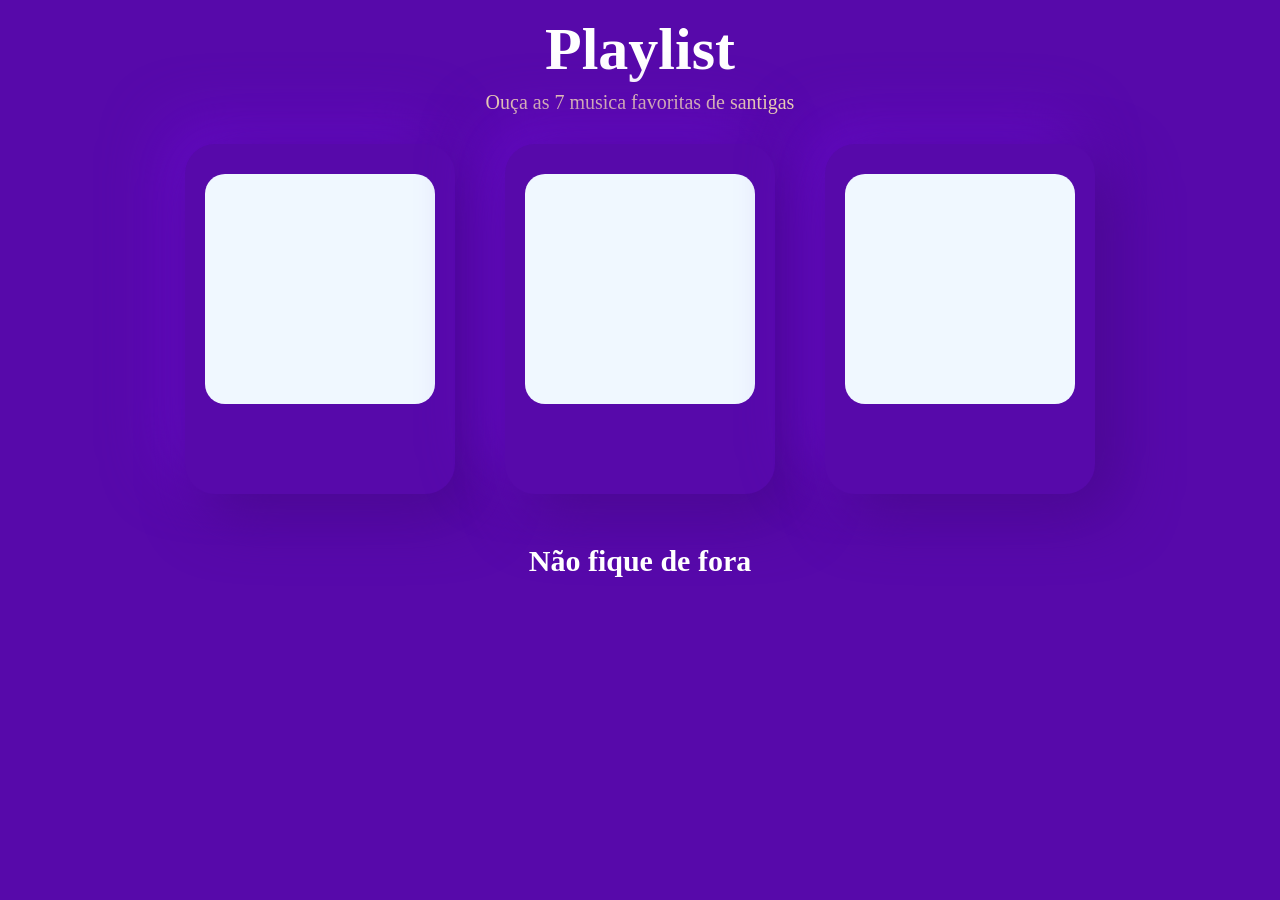
==== principal.html @ d66cbfe3 "Atualização 3 gogog" ====
<!DOCTYPE html>
<html lang="pt-br">
<head>
    <meta charset="UTF-8">
    <meta http-equiv="X-UA-Compatible" content="IE=edge">
    <meta name="viewport" content="width=device-width, initial-scale=1.0">
    <title>Minha musica</title>
    <link rel="stylesheet" href="estilo.css">
</head>
<body>
    <main>
        <div class="titulo">
            <h1>Playlist</h1>
            <p>Ouça as 7 musica favoritas de santigas</p>
        </div>
        <div class="playlist">
            <div class="musica" id="musica1">
                <div class="imagem" id="imagem1">
                </div>
            </div>
            <div class="musica" id="musica2">
                <div class="imagem" id="imagem2">
                </div>
            </div>
            <div class="musica" id="musica3">
                <div class="imagem" id="imagem3">
                </div>
            </div>
        </div>
        <div id="rodape">
            <h1>Não fique de fora</h1>
        </div>
    </main>

</body>
</html>
---- estilo.css ----
@charset "UFT-8";
*{
    margin: 0;
    padding: 0;
    box-sizing: border-box;
}

body {
    background-color: #5709aa;
}

.titulo{
    text-align: center;
}

.titulo > h1 {
    font-size: 60px;
    color: white;
    margin: auto;
    padding-top: 15px;
}

.titulo > p{
    font-size: 20px;
    color: wheat;
    margin: auto;
    padding-top: 7px;
    margin-bottom: 30px;
}

.playlist{
    display: flex;
    flex-direction: row; /*Eixo principal*/
    justify-content: center; /*Eixo principal*/
    align-items: center;
    gap: 50px;
    flex-wrap: wrap;
}
.musica{
    width: 270px;
    height: 350px;
    border-radius: 30px;
    background: #5709aa;
    box-shadow:  20px 20px 60px #4a0891,
                 -20px -20px 60px #640ac4;
    display: flex;
    justify-content: center;
    padding-top: 30px;
}

.imagem{
    border-radius: 20px;
    width: 230px;
    height: 230px;
    background-color: aliceblue;
}

#rodape{
    text-align: center;
}

#rodape > h1 {
    font-size: 30px;
    color: white;
    margin: auto;
    padding-top: 50px;
}
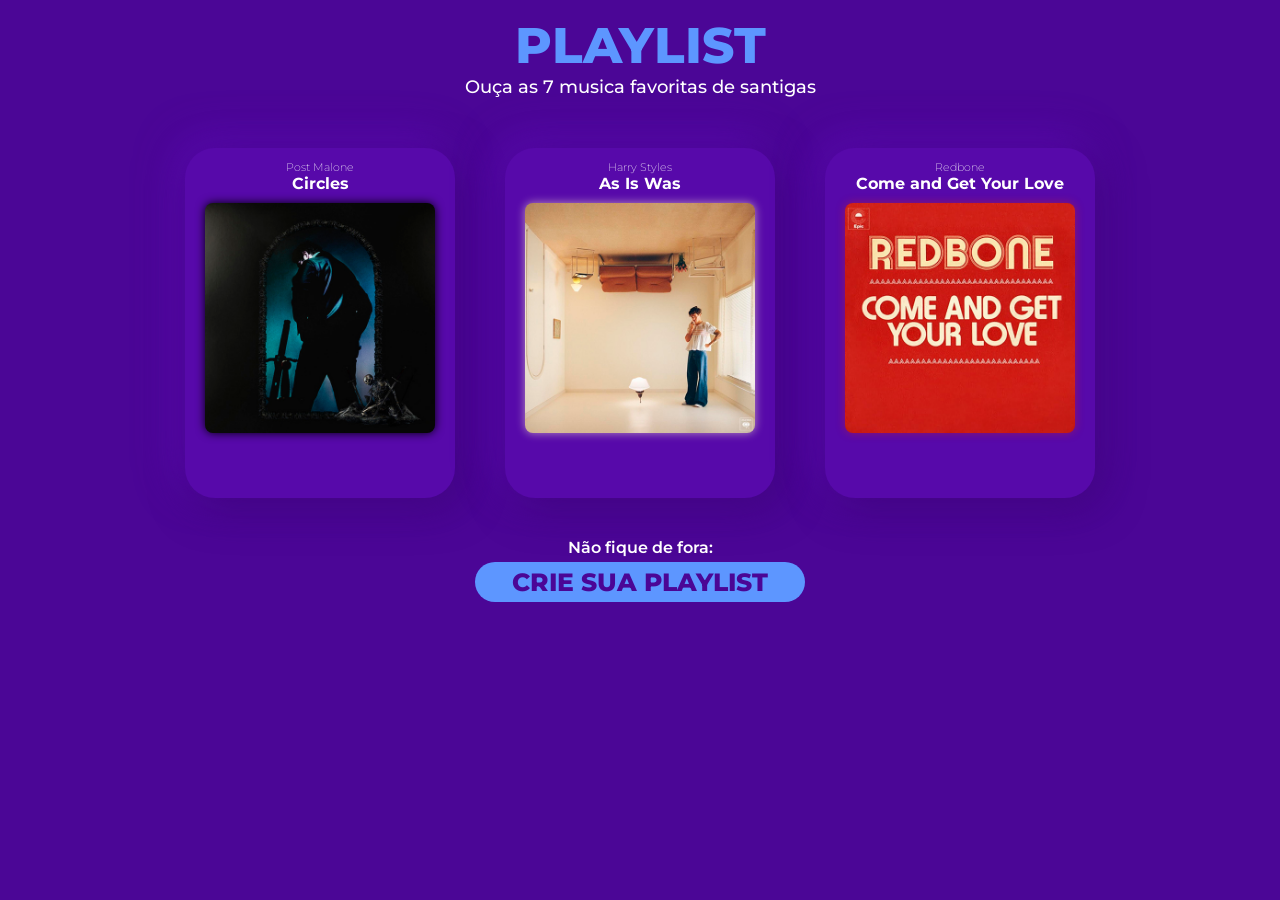
==== commit 25a0e36c: "+atualizações" ====
--- a/principal.html
+++ b/principal.html
@@ -10,25 +10,33 @@
 <body>
     <main>
         <div class="titulo">
-            <h1>Playlist</h1>
+            <h1>PLAYLIST</h1>
             <p>Ouça as 7 musica favoritas de santigas</p>
         </div>
         <div class="playlist">
             <div class="musica" id="musica1">
+                <h1>Post Malone</h1>
+                <p>Circles</p>
                 <div class="imagem" id="imagem1">
                 </div>
             </div>
             <div class="musica" id="musica2">
+                <h1>Harry Styles</h1>
+                <p>As Is Was</p>
                 <div class="imagem" id="imagem2">
                 </div>
             </div>
             <div class="musica" id="musica3">
-                <div class="imagem" id="imagem3">
-                </div>
+                <h1>Redbone</h1>
+                <p>Come and Get Your Love</p>
+                <div class="imagem" id="imagem3"></div>
             </div>
         </div>
         <div id="rodape">
-            <h1>Não fique de fora</h1>
+            <h1>Não fique de fora:</h1>
+            <div id="botao">
+                <h1>CRIE SUA PLAYLIST</h1>
+            </div>
         </div>
     </main>
 
--- a/estilo.css
+++ b/estilo.css
@@ -1,4 +1,6 @@
 @charset "UFT-8";
+@import url('https://fonts.googleapis.com/css2?family=Montserrat:ital,wght@0,100;0,200;0,300;0,400;0,500;0,600;0,700;0,800;0,900;1,100;1,200;1,300;1,400;1,500;1,600;1,700;1,800;1,900&display=swap');
+
 *{
     margin: 0;
     padding: 0;
@@ -6,7 +8,7 @@
 }
 
 body {
-    background-color: #5709aa;
+    background-color: #4b0696;
 }
 
 .titulo{
@@ -14,18 +16,20 @@
 }
 
 .titulo > h1 {
-    font-size: 60px;
-    color: white;
+    font-family: 'Montserrat', sem serifa;
+    font-size: 50px;
+    font-weight: 800;
+    color: rgb(93, 150, 255);
     margin: auto;
     padding-top: 15px;
 }
 
 .titulo > p{
-    font-size: 20px;
-    color: wheat;
-    margin: auto;
-    padding-top: 7px;
-    margin-bottom: 30px;
+    font-size: 18px;
+    font-family: 'Montserrat', sem serifa;
+    font-weight: 500;
+    color: rgb(255, 255, 255);
+    margin-bottom: 50px;
 }
 
 .playlist{
@@ -36,32 +40,98 @@
     gap: 50px;
     flex-wrap: wrap;
 }
+
 .musica{
     width: 270px;
     height: 350px;
     border-radius: 30px;
     background: #5709aa;
-    box-shadow:  20px 20px 60px #4a0891,
-                 -20px -20px 60px #640ac4;
+    box-shadow:  7px 9px 40px #3a0474c2,
+                 -7px -9px 40px #640ac4ab;
     display: flex;
-    justify-content: center;
-    padding-top: 30px;
+    flex-direction: column;
+    align-items: center;
+}
+
+.musica:hover{
+    scale: 1.1;
+    transition: .5s;
+    cursor: pointer;
+}
+
+.musica > h1{
+    padding-top: 12px;
+    color: white;
+    font-family: 'Montserrat', sem serifa;
+    font-size: 11px;
+    font-weight: 200;
+}
+
+.musica > p{
+    color: white;
+    font-family: 'Montserrat', sem serifa;
+    font-size: 16px;
+    font-weight: 700;
+    margin-bottom: 10px;
 }
 
 .imagem{
-    border-radius: 20px;
+    border-radius: 8px;
     width: 230px;
     height: 230px;
     background-color: aliceblue;
+    background: #4b0696;
+}
+
+#imagem1{
+    background-image: url(imagens/postmalone.jpg);
+    background-size: cover;
+    box-shadow: 0px 0px 10px #010008;
+}
+
+#imagem2{
+    background-image: url(imagens/harrystyles.jpg);
+    background-size: cover;
+    box-shadow: 0px 0px 10px #f0decaa2
+}
+
+#imagem3{
+    background-image: url(imagens/redbone.jpg);
+    background-size: cover;
+    box-shadow: 0px 0px 10px #d3251c77
 }
 
 #rodape{
-    text-align: center;
+    padding-top: 40px;
+    display: flex;
+    flex-direction: column;
+    align-items: center;
 }
 
-#rodape > h1 {
-    font-size: 30px;
+#rodape > h1{
+    font-family: 'Montserrat', sem serifa;
+    font-size: 50px;
+    font-weight: 600;
+    font-size: 16px;
     color: white;
+    padding-bottom: 5px;
+}
+
+#botao{
+    width: 330px;
+    height: 40px;
+    border-radius: 30px;
+    display: flex;
+    align-items: center;
+    background-color: rgb(93, 150, 255);
+}
+
+
+#rodape > #botao > h1 {
+    font-family: 'Montserrat', sem serifa;
+    color: #4b0696;
+    font-size: 50px;
+    font-weight: 800;
+    font-size: 25px;
     margin: auto;
-    padding-top: 50px;
 }
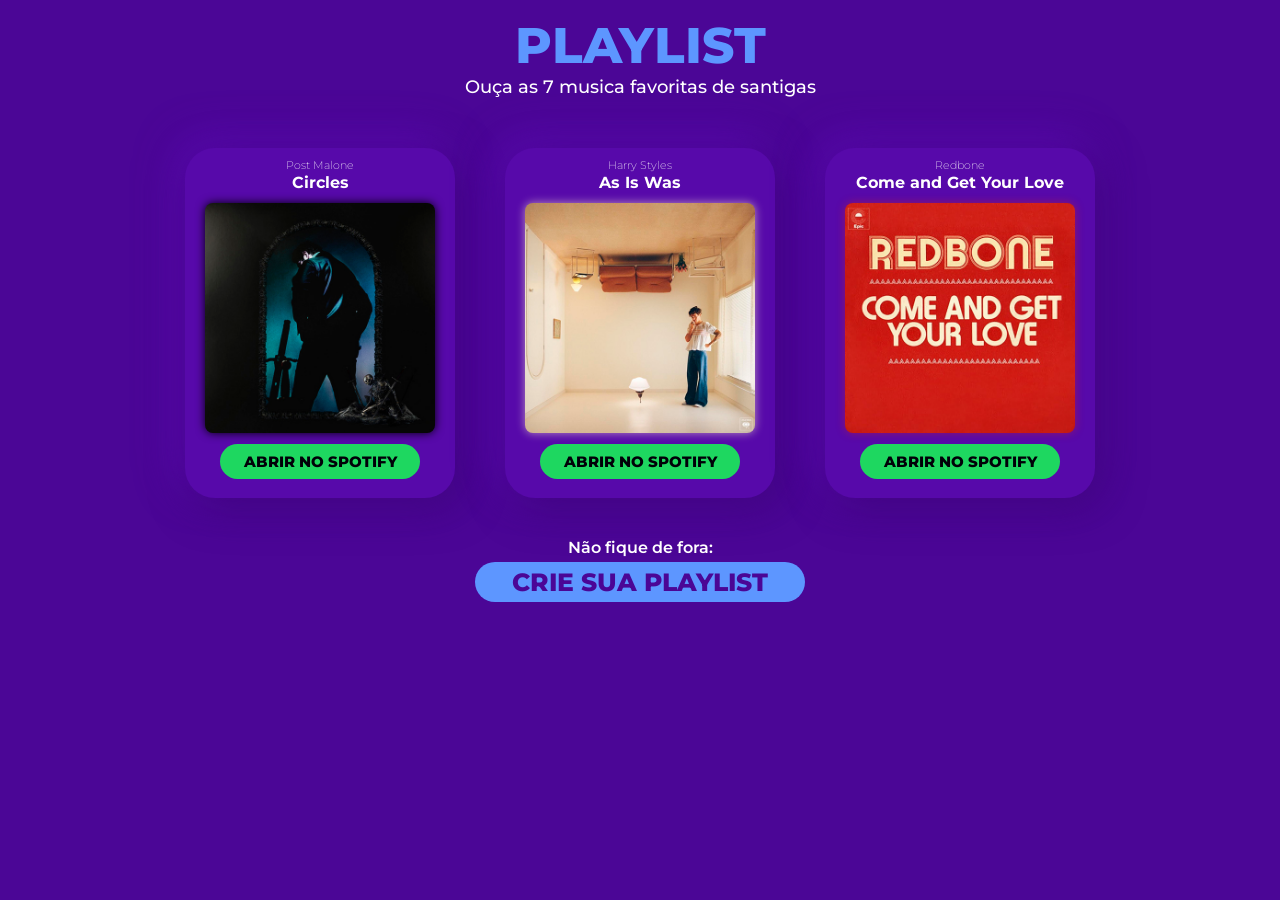
==== commit e8b3341c: "Atualizações" ====
--- a/principal.html
+++ b/principal.html
@@ -15,21 +15,34 @@
         </div>
         <div class="playlist">
             <div class="musica" id="musica1">
-                <h1>Post Malone</h1>
-                <p>Circles</p>
-                <div class="imagem" id="imagem1">
+                <div class="artista">
+                    <h1>Post Malone</h1>
+                    <p>Circles</p>
+                </div>
+                <div class="imagem" id="imagem1"></div>
+                <div class="spotify">
+                    <h1>ABRIR NO SPOTIFY</h1>
                 </div>
             </div>
             <div class="musica" id="musica2">
-                <h1>Harry Styles</h1>
-                <p>As Is Was</p>
-                <div class="imagem" id="imagem2">
+                <div class="artista">
+                    <h1>Harry Styles</h1>
+                    <p>As Is Was</p>
+                </div>
+                <div class="imagem" id="imagem2"></div>
+                <div class="spotify">
+                    <h1>ABRIR NO SPOTIFY</h1>
                 </div>
             </div>
             <div class="musica" id="musica3">
-                <h1>Redbone</h1>
-                <p>Come and Get Your Love</p>
+                <div class="artista">
+                    <h1>Redbone</h1>
+                    <p>Come and Get Your Love</p>
+                </div>
                 <div class="imagem" id="imagem3"></div>
+                <div class="spotify">
+                    <h1>ABRIR NO SPOTIFY</h1>
+                </div>
             </div>
         </div>
         <div id="rodape">
@@ -39,6 +52,5 @@
             </div>
         </div>
     </main>
-
 </body>
 </html>
--- a/estilo.css
+++ b/estilo.css
@@ -37,8 +37,8 @@
     flex-direction: row; /*Eixo principal*/
     justify-content: center; /*Eixo principal*/
     align-items: center;
+    flex-wrap: wrap;
     gap: 50px;
-    flex-wrap: wrap;
 }
 
 .musica{
@@ -51,29 +51,60 @@
     display: flex;
     flex-direction: column;
     align-items: center;
+    gap: 11px;
 }
 
 .musica:hover{
     scale: 1.1;
     transition: .5s;
-    cursor: pointer;
 }
 
-.musica > h1{
-    padding-top: 12px;
+.artista{
+    padding-top: 10px;
+    display: flex;
+    flex-direction: column;
+    align-items: center;
+    gap: 1px;
+}
+.artista> h1{
     color: white;
     font-family: 'Montserrat', sem serifa;
     font-size: 11px;
     font-weight: 200;
 }
 
-.musica > p{
+.artista > p{
     color: white;
     font-family: 'Montserrat', sem serifa;
     font-size: 16px;
     font-weight: 700;
-    margin-bottom: 10px;
 }
+
+.spotify{
+    display: flex;
+    flex-direction: column;
+    align-items: center;
+    justify-content: center;
+    width: 200px;
+    height: 35px;
+    border-radius: 20px;
+    background-color:#1ED760;
+    cursor: pointer;
+}
+
+.spotify > h1{
+    font-family:'Montserrat', sem serifa;
+    color: #010008;
+    font-size: 15px;
+    font-weight: 800;
+}
+
+.spotify > h1:hover{
+    color: white;
+    font-size: 15px;
+    font-weight: 800;
+}
+
 
 .imagem{
     border-radius: 8px;
@@ -125,8 +156,10 @@
     align-items: center;
     background-color: rgb(93, 150, 255);
 }
-
-
+#botao:hover{
+    background-color: rgb(77, 139, 255);
+    box-shadow: 0px 0px 10px rgba(77, 139, 255, 0.377);
+}
 #rodape > #botao > h1 {
     font-family: 'Montserrat', sem serifa;
     color: #4b0696;
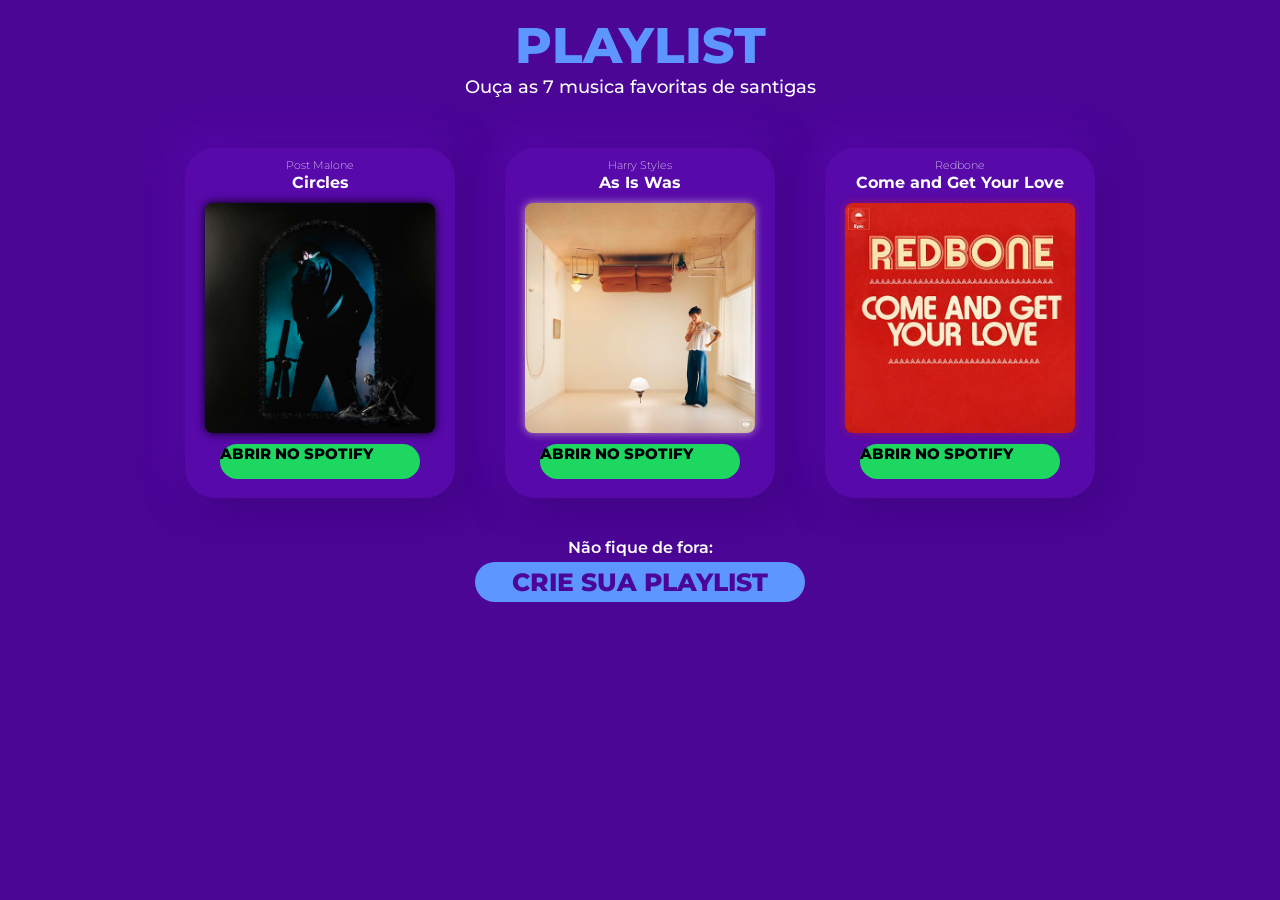
==== commit d81e834f: "Add Java Scritp" ====
--- a/principal.html
+++ b/principal.html
@@ -6,6 +6,7 @@
     <meta name="viewport" content="width=device-width, initial-scale=1.0">
     <title>Minha musica</title>
     <link rel="stylesheet" href="estilo.css">
+    <link rel="stylesheet" href="javajs.js">
 </head>
 <body>
     <main>
--- a/estilo.css
+++ b/estilo.css
@@ -81,7 +81,6 @@
 }
 
 .spotify{
-    display: flex;
     flex-direction: column;
     align-items: center;
     justify-content: center;
@@ -155,6 +154,7 @@
     display: flex;
     align-items: center;
     background-color: rgb(93, 150, 255);
+    cursor: pointer;
 }
 #botao:hover{
     background-color: rgb(77, 139, 255);
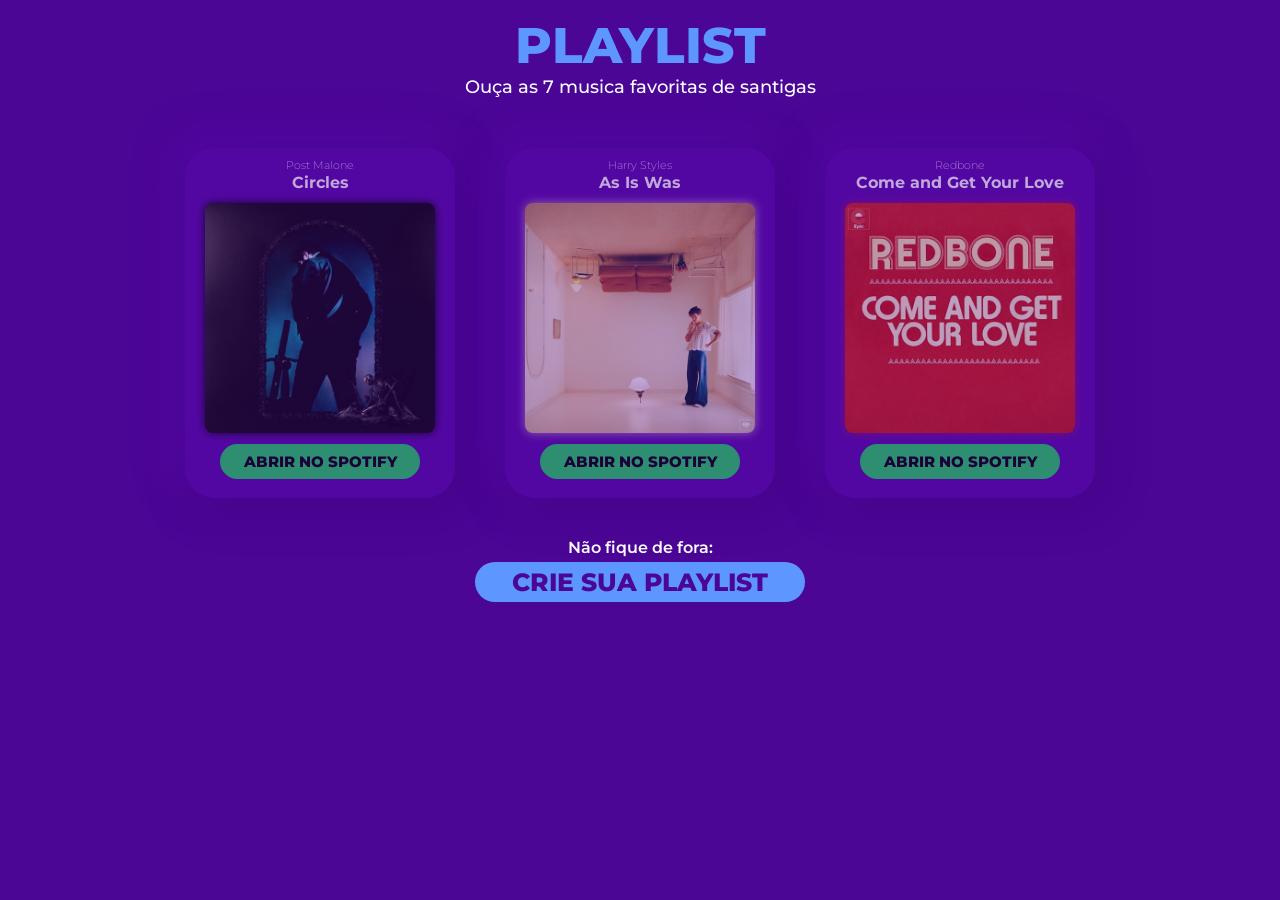
==== commit 7848350c: "Novas alterações" ====
--- a/principal.html
+++ b/principal.html
@@ -32,7 +32,7 @@
                 </div>
                 <div class="imagem" id="imagem2"></div>
                 <div class="spotify">
-                    <h1>ABRIR NO SPOTIFY</h1>
+                        <h1>ABRIR NO SPOTIFY</h1>
                 </div>
             </div>
             <div class="musica" id="musica3">
--- a/estilo.css
+++ b/estilo.css
@@ -51,12 +51,15 @@
     display: flex;
     flex-direction: column;
     align-items: center;
+    opacity: 65%;
     gap: 11px;
 }
 
 .musica:hover{
     scale: 1.1;
+    opacity: 100%;
     transition: .5s;
+    box-shadow:  1px 1px 13px #02000333;
 }
 
 .artista{
@@ -81,6 +84,7 @@
 }
 
 .spotify{
+    display: flex;
     flex-direction: column;
     align-items: center;
     justify-content: center;
@@ -96,6 +100,7 @@
     color: #010008;
     font-size: 15px;
     font-weight: 800;
+    text-shadow: none;
 }
 
 .spotify > h1:hover{
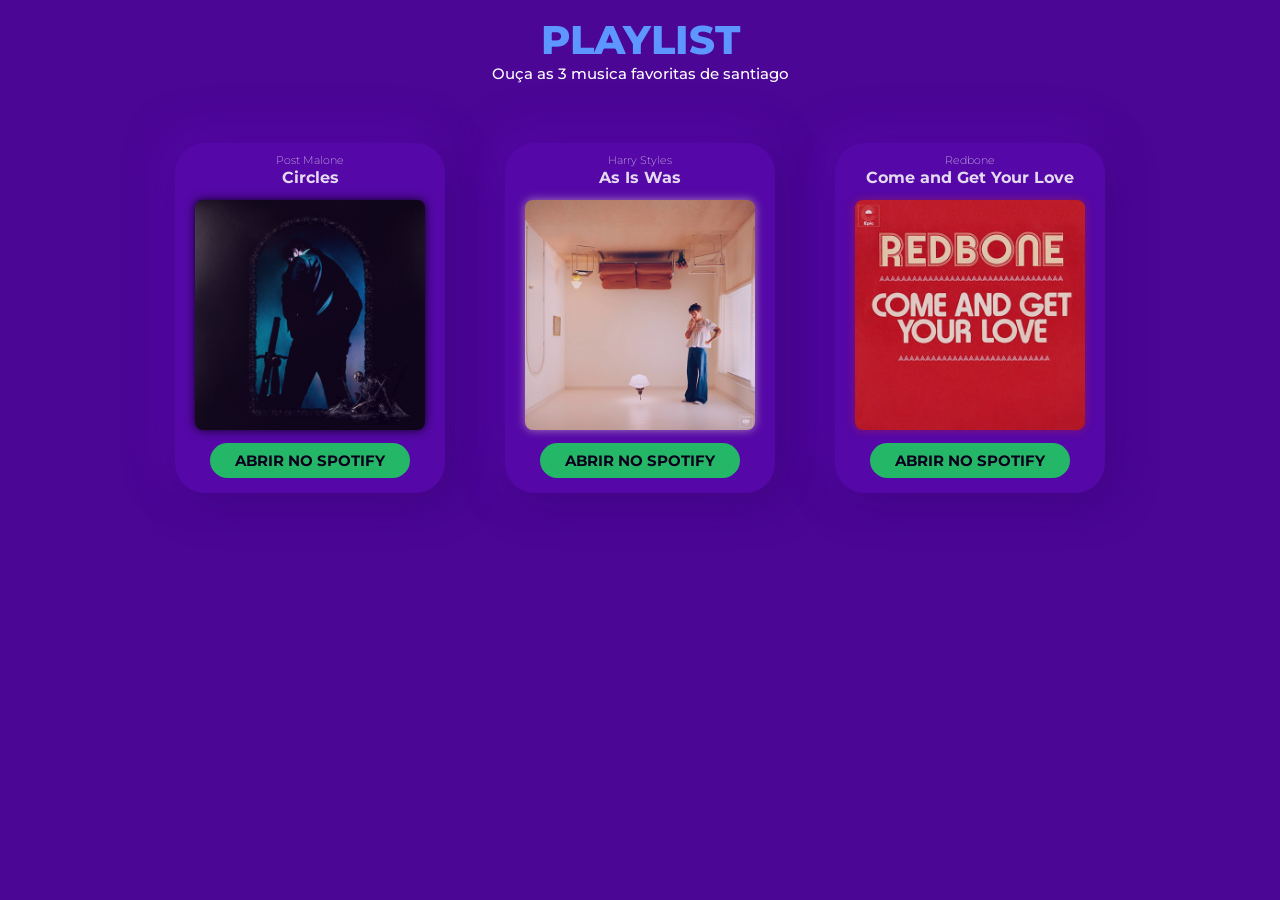
==== commit ea7a7464: "+" ====
--- a/principal.html
+++ b/principal.html
@@ -6,13 +6,13 @@
     <meta name="viewport" content="width=device-width, initial-scale=1.0">
     <title>Minha musica</title>
     <link rel="stylesheet" href="estilo.css">
-    <link rel="stylesheet" href="javajs.js">
+    <link rel="stylesheet" href="mediaquery.css">
 </head>
 <body>
     <main>
         <div class="titulo">
             <h1>PLAYLIST</h1>
-            <p>Ouça as 7 musica favoritas de santigas</p>
+            <p>Ouça as 3 musica favoritas de santiago</p>
         </div>
         <div class="playlist">
             <div class="musica" id="musica1">
@@ -22,7 +22,9 @@
                 </div>
                 <div class="imagem" id="imagem1"></div>
                 <div class="spotify">
-                    <h1>ABRIR NO SPOTIFY</h1>
+                    <a href="https://open.spotify.com/intl-pt/track/21jGcNKet2qwijlDFuPiPb?si=bab54063a14d4474">
+                        <h1>ABRIR NO SPOTIFY</h1>
+                    </a>
                 </div>
             </div>
             <div class="musica" id="musica2">
@@ -32,7 +34,9 @@
                 </div>
                 <div class="imagem" id="imagem2"></div>
                 <div class="spotify">
+                    <a href="https://open.spotify.com/intl-pt/track/4LRPiXqCikLlN15c3yImP7?si=99c738ee887f43d8">
                         <h1>ABRIR NO SPOTIFY</h1>
+                    </a>
                 </div>
             </div>
             <div class="musica" id="musica3">
@@ -42,14 +46,10 @@
                 </div>
                 <div class="imagem" id="imagem3"></div>
                 <div class="spotify">
-                    <h1>ABRIR NO SPOTIFY</h1>
+                    <a href="https://open.spotify.com/intl-pt/track/7GVUmCP00eSsqc4tzj1sDD?si=c2003193c9e34f82">
+                        <h1>ABRIR NO SPOTIFY</h1>
+                    </a>
                 </div>
-            </div>
-        </div>
-        <div id="rodape">
-            <h1>Não fique de fora:</h1>
-            <div id="botao">
-                <h1>CRIE SUA PLAYLIST</h1>
             </div>
         </div>
     </main>
--- a/estilo.css
+++ b/estilo.css
@@ -4,7 +4,9 @@
 *{
     margin: 0;
     padding: 0;
-    box-sizing: border-box;
+    text-decoration: none;
+    border: none;
+    outline: none;
 }
 
 body {
@@ -13,11 +15,12 @@
 
 .titulo{
     text-align: center;
+    padding-bottom: 10px;
 }
 
 .titulo > h1 {
     font-family: 'Montserrat', sem serifa;
-    font-size: 50px;
+    font-size: 40px;
     font-weight: 800;
     color: rgb(93, 150, 255);
     margin: auto;
@@ -25,7 +28,7 @@
 }
 
 .titulo > p{
-    font-size: 18px;
+    font-size: 15px;
     font-family: 'Montserrat', sem serifa;
     font-weight: 500;
     color: rgb(255, 255, 255);
@@ -34,11 +37,12 @@
 
 .playlist{
     display: flex;
-    flex-direction: row; /*Eixo principal*/
+    flex-direction: column; /*Eixo principal*/
     justify-content: center; /*Eixo principal*/
     align-items: center;
     flex-wrap: wrap;
-    gap: 50px;
+    gap: 60px;
+    padding-bottom: 40px;
 }
 
 .musica{
@@ -51,12 +55,12 @@
     display: flex;
     flex-direction: column;
     align-items: center;
-    opacity: 65%;
-    gap: 11px;
+    opacity: 85%;
+    gap: 13px;
 }
 
 .musica:hover{
-    scale: 1.1;
+    scale: 1.15;
     opacity: 100%;
     transition: .5s;
     box-shadow:  1px 1px 13px #02000333;
@@ -69,7 +73,8 @@
     align-items: center;
     gap: 1px;
 }
-.artista> h1{
+
+.artista > h1{
     color: white;
     font-family: 'Montserrat', sem serifa;
     font-size: 11px;
@@ -95,20 +100,19 @@
     cursor: pointer;
 }
 
-.spotify > h1{
+.spotify > a > h1 {
+    text-decoration:solid;
     font-family:'Montserrat', sem serifa;
     color: #010008;
     font-size: 15px;
-    font-weight: 800;
     text-shadow: none;
 }
 
-.spotify > h1:hover{
+.spotify > a > h1:hover{
     color: white;
     font-size: 15px;
     font-weight: 800;
 }
-
 
 .imagem{
     border-radius: 8px;
@@ -135,41 +139,3 @@
     background-size: cover;
     box-shadow: 0px 0px 10px #d3251c77
 }
-
-#rodape{
-    padding-top: 40px;
-    display: flex;
-    flex-direction: column;
-    align-items: center;
-}
-
-#rodape > h1{
-    font-family: 'Montserrat', sem serifa;
-    font-size: 50px;
-    font-weight: 600;
-    font-size: 16px;
-    color: white;
-    padding-bottom: 5px;
-}
-
-#botao{
-    width: 330px;
-    height: 40px;
-    border-radius: 30px;
-    display: flex;
-    align-items: center;
-    background-color: rgb(93, 150, 255);
-    cursor: pointer;
-}
-#botao:hover{
-    background-color: rgb(77, 139, 255);
-    box-shadow: 0px 0px 10px rgba(77, 139, 255, 0.377);
-}
-#rodape > #botao > h1 {
-    font-family: 'Montserrat', sem serifa;
-    color: #4b0696;
-    font-size: 50px;
-    font-weight: 800;
-    font-size: 25px;
-    margin: auto;
-}
--- a/mediaquery.css
+++ b/mediaquery.css
@@ -0,0 +1,13 @@
+@media (min-width: 1024px){
+    .titulo > h1 {
+        font-size: 40px;
+    }
+    
+    .titulo > p{
+        font-size: 15px;
+    }
+    
+    .playlist{
+        flex-direction: row; /*Eixo principal*/
+    }
+}
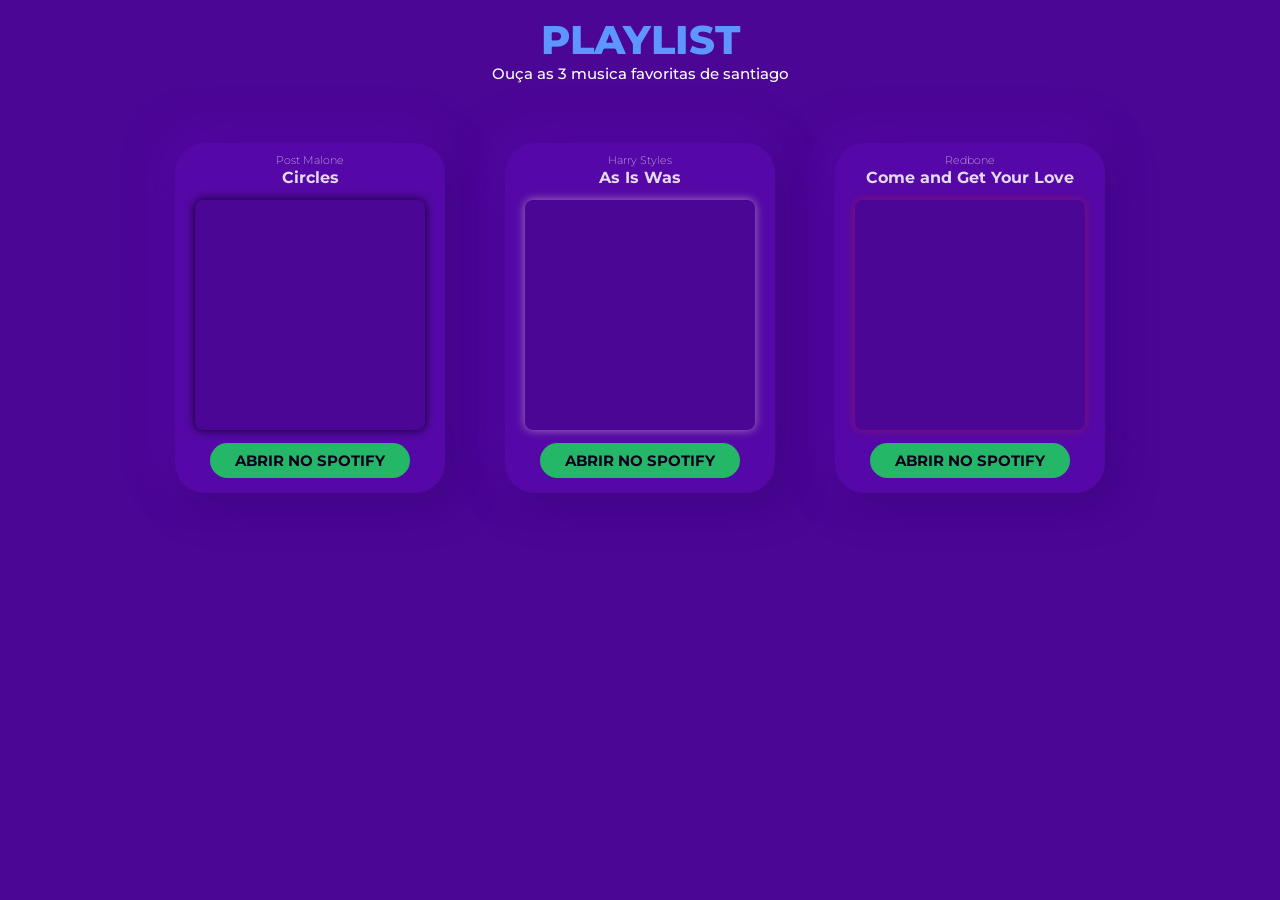
==== commit b921b9a7: "+ Mais alterações" ====
--- a/principal.html
+++ b/principal.html
@@ -5,8 +5,8 @@
     <meta http-equiv="X-UA-Compatible" content="IE=edge">
     <meta name="viewport" content="width=device-width, initial-scale=1.0">
     <title>Minha musica</title>
-    <link rel="stylesheet" href="estilo.css">
-    <link rel="stylesheet" href="mediaquery.css">
+    <link rel="stylesheet" href="estilos/estilo.css">
+    <link rel="stylesheet" href="estilos/mediaquery.css">
 </head>
 <body>
     <main>
--- a/estilos/estilo.css
+++ b/estilos/estilo.css
@@ -0,0 +1,141 @@
+@charset "UFT-8";
+@import url('https://fonts.googleapis.com/css2?family=Montserrat:ital,wght@0,100;0,200;0,300;0,400;0,500;0,600;0,700;0,800;0,900;1,100;1,200;1,300;1,400;1,500;1,600;1,700;1,800;1,900&display=swap');
+
+*{
+    margin: 0;
+    padding: 0;
+    text-decoration: none;
+    border: none;
+    outline: none;
+}
+
+body {
+    background-color: #4b0696;
+}
+
+.titulo{
+    text-align: center;
+    padding-bottom: 10px;
+}
+
+.titulo > h1 {
+    font-family: 'Montserrat', sem serifa;
+    font-size: 40px;
+    font-weight: 800;
+    color: rgb(93, 150, 255);
+    margin: auto;
+    padding-top: 15px;
+}
+
+.titulo > p{
+    font-size: 15px;
+    font-family: 'Montserrat', sem serifa;
+    font-weight: 500;
+    color: rgb(255, 255, 255);
+    margin-bottom: 50px;
+}
+
+.playlist{
+    display: flex;
+    flex-direction: column; /*Eixo principal*/
+    justify-content: center; /*Eixo principal*/
+    align-items: center;
+    flex-wrap: wrap;
+    gap: 60px;
+    padding-bottom: 40px;
+}
+
+.musica{
+    width: 270px;
+    height: 350px;
+    border-radius: 30px;
+    background: #5709aa;
+    box-shadow:  7px 9px 40px #3a0474c2,
+                 -7px -9px 40px #640ac4ab;
+    display: flex;
+    flex-direction: column;
+    align-items: center;
+    opacity: 85%;
+    gap: 13px;
+}
+
+.musica:hover{
+    scale: 1.15;
+    opacity: 100%;
+    transition: .5s;
+    box-shadow:  1px 1px 13px #02000333;
+}
+
+.artista{
+    padding-top: 10px;
+    display: flex;
+    flex-direction: column;
+    align-items: center;
+    gap: 1px;
+}
+
+.artista > h1{
+    color: white;
+    font-family: 'Montserrat', sem serifa;
+    font-size: 11px;
+    font-weight: 200;
+}
+
+.artista > p{
+    color: white;
+    font-family: 'Montserrat', sem serifa;
+    font-size: 16px;
+    font-weight: 700;
+}
+
+.spotify{
+    display: flex;
+    flex-direction: column;
+    align-items: center;
+    justify-content: center;
+    width: 200px;
+    height: 35px;
+    border-radius: 20px;
+    background-color:#1ED760;
+    cursor: pointer;
+}
+
+.spotify > a > h1 {
+    text-decoration:solid;
+    font-family:'Montserrat', sem serifa;
+    color: #010008;
+    font-size: 15px;
+    text-shadow: none;
+}
+
+.spotify > a > h1:hover{
+    color: white;
+    font-size: 15px;
+    font-weight: 800;
+}
+
+.imagem{
+    border-radius: 8px;
+    width: 230px;
+    height: 230px;
+    background-color: aliceblue;
+    background: #4b0696;
+}
+
+#imagem1{
+    background-image: url(imagens/postmalone.jpg);
+    background-size: cover;
+    box-shadow: 0px 0px 10px #010008;
+}
+
+#imagem2{
+    background-image: url(imagens/harrystyles.jpg);
+    background-size: cover;
+    box-shadow: 0px 0px 10px #f0decaa2
+}
+
+#imagem3{
+    background-image: url(imagens/redbone.jpg);
+    background-size: cover;
+    box-shadow: 0px 0px 10px #d3251c77
+}
--- a/estilos/mediaquery.css
+++ b/estilos/mediaquery.css
@@ -0,0 +1,13 @@
+@media (min-width: 1024px){
+    .titulo > h1 {
+        font-size: 40px;
+    }
+    
+    .titulo > p{
+        font-size: 15px;
+    }
+    
+    .playlist{
+        flex-direction: row; /*Eixo principal*/
+    }
+}
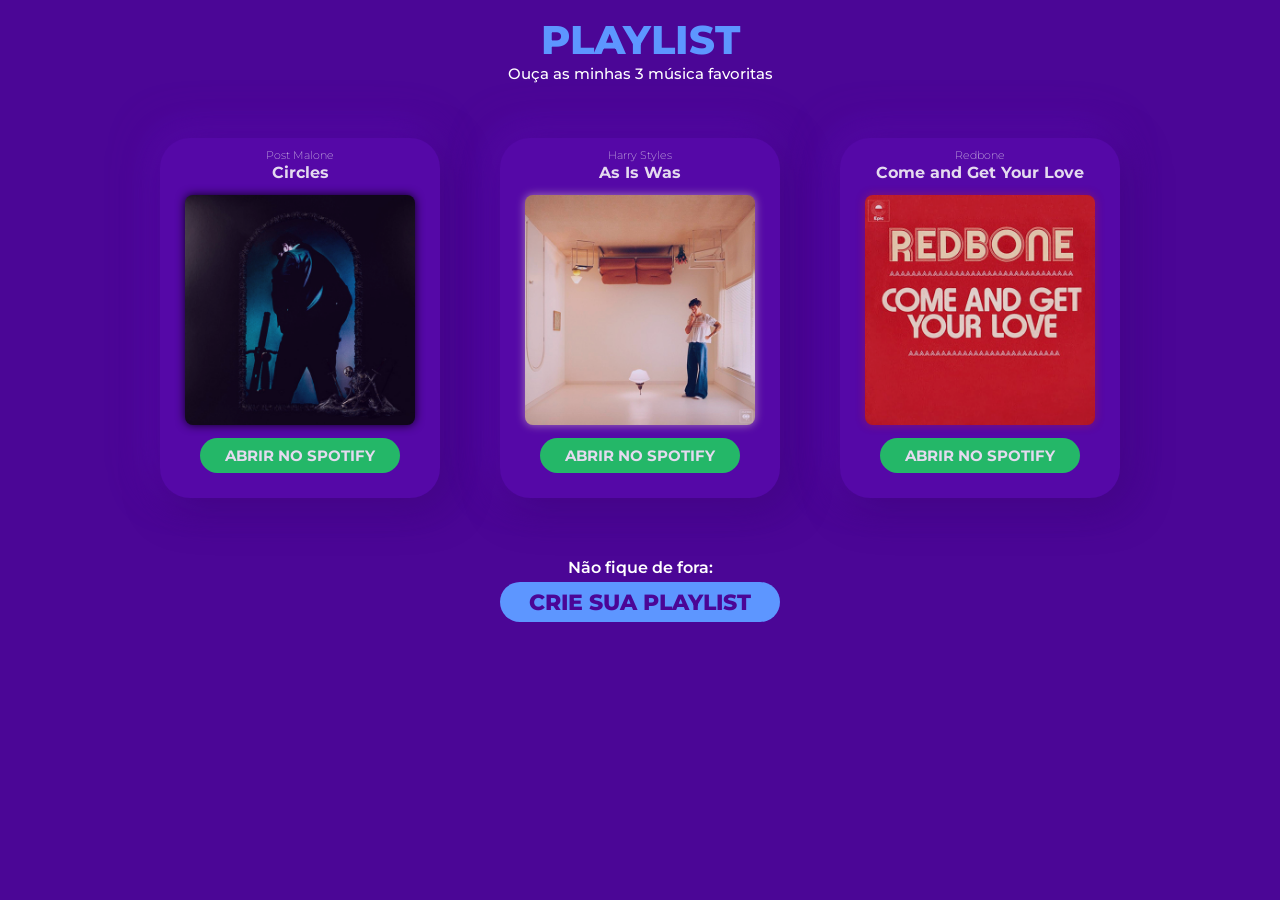
==== commit 092388aa: "+" ====
--- a/principal.html
+++ b/principal.html
@@ -4,7 +4,7 @@
     <meta charset="UTF-8">
     <meta http-equiv="X-UA-Compatible" content="IE=edge">
     <meta name="viewport" content="width=device-width, initial-scale=1.0">
-    <title>Minha musica</title>
+    <title>Minha playlist</title>
     <link rel="stylesheet" href="estilos/estilo.css">
     <link rel="stylesheet" href="estilos/mediaquery.css">
 </head>
@@ -12,7 +12,7 @@
     <main>
         <div class="titulo">
             <h1>PLAYLIST</h1>
-            <p>Ouça as 3 musica favoritas de santiago</p>
+            <p>Ouça as minhas 3 música favoritas</p>
         </div>
         <div class="playlist">
             <div class="musica" id="musica1">
@@ -52,6 +52,12 @@
                 </div>
             </div>
         </div>
+        <div class="rodape">
+            <h1>Não fique de fora:</h1>
+            <div id="botao">
+                <h1>CRIE SUA PLAYLIST</h1>
+            </div>
+        </div>
     </main>
 </body>
 </html>
--- a/estilos/estilo.css
+++ b/estilos/estilo.css
@@ -15,12 +15,12 @@
 
 .titulo{
     text-align: center;
-    padding-bottom: 10px;
+    padding-bottom: 5px;
 }
 
 .titulo > h1 {
     font-family: 'Montserrat', sem serifa;
-    font-size: 40px;
+    font-size: 45px;
     font-weight: 800;
     color: rgb(93, 150, 255);
     margin: auto;
@@ -37,17 +37,17 @@
 
 .playlist{
     display: flex;
-    flex-direction: column; /*Eixo principal*/
-    justify-content: center; /*Eixo principal*/
+    flex-direction: column; 
+    justify-content: center; 
     align-items: center;
     flex-wrap: wrap;
     gap: 60px;
-    padding-bottom: 40px;
+    padding-bottom: 20px;
 }
 
 .musica{
-    width: 270px;
-    height: 350px;
+    width: 280px;
+    height: 360px;
     border-radius: 30px;
     background: #5709aa;
     box-shadow:  7px 9px 40px #3a0474c2,
@@ -103,15 +103,9 @@
 .spotify > a > h1 {
     text-decoration:solid;
     font-family:'Montserrat', sem serifa;
-    color: #010008;
+    color: #ffffff;
     font-size: 15px;
     text-shadow: none;
-}
-
-.spotify > a > h1:hover{
-    color: white;
-    font-size: 15px;
-    font-weight: 800;
 }
 
 .imagem{
@@ -123,19 +117,54 @@
 }
 
 #imagem1{
-    background-image: url(imagens/postmalone.jpg);
+    background-image: url(../imagens/postmalone.jpg);
     background-size: cover;
     box-shadow: 0px 0px 10px #010008;
 }
 
 #imagem2{
-    background-image: url(imagens/harrystyles.jpg);
+    background-image: url(../imagens/harrystyles.jpg);
     background-size: cover;
     box-shadow: 0px 0px 10px #f0decaa2
 }
 
 #imagem3{
-    background-image: url(imagens/redbone.jpg);
+    background-image: url(../imagens/redbone.jpg);
     background-size: cover;
     box-shadow: 0px 0px 10px #d3251c77
 }
+
+.rodape{
+    text-align: center;
+    padding-top: 40px;
+    display: flex;
+    flex-direction: column;
+    align-items: center;
+    padding-bottom: 20px;
+}
+
+.rodape > h1{
+    font-family: 'Montserrat', sem serifa;
+    font-weight: 600;
+    font-size: 16px;
+    color: white;
+    padding-bottom: 5px;
+}
+
+#botao{
+    width: 280px;
+    height: 40px;
+    border-radius: 30px;
+    display: flex;
+    align-items: center;
+    background-color: rgb(93, 150, 255);
+}
+
+.rodape > #botao > h1 {
+    font-family: 'Montserrat', sem serifa;
+    color: #4b0696;
+    font-size: 50px;
+    font-weight: 800;
+    font-size: 22px;
+    margin: auto;
+}
--- a/estilos/mediaquery.css
+++ b/estilos/mediaquery.css
@@ -8,6 +8,6 @@
     }
     
     .playlist{
-        flex-direction: row; /*Eixo principal*/
+        flex-direction: row; 
     }
 }
